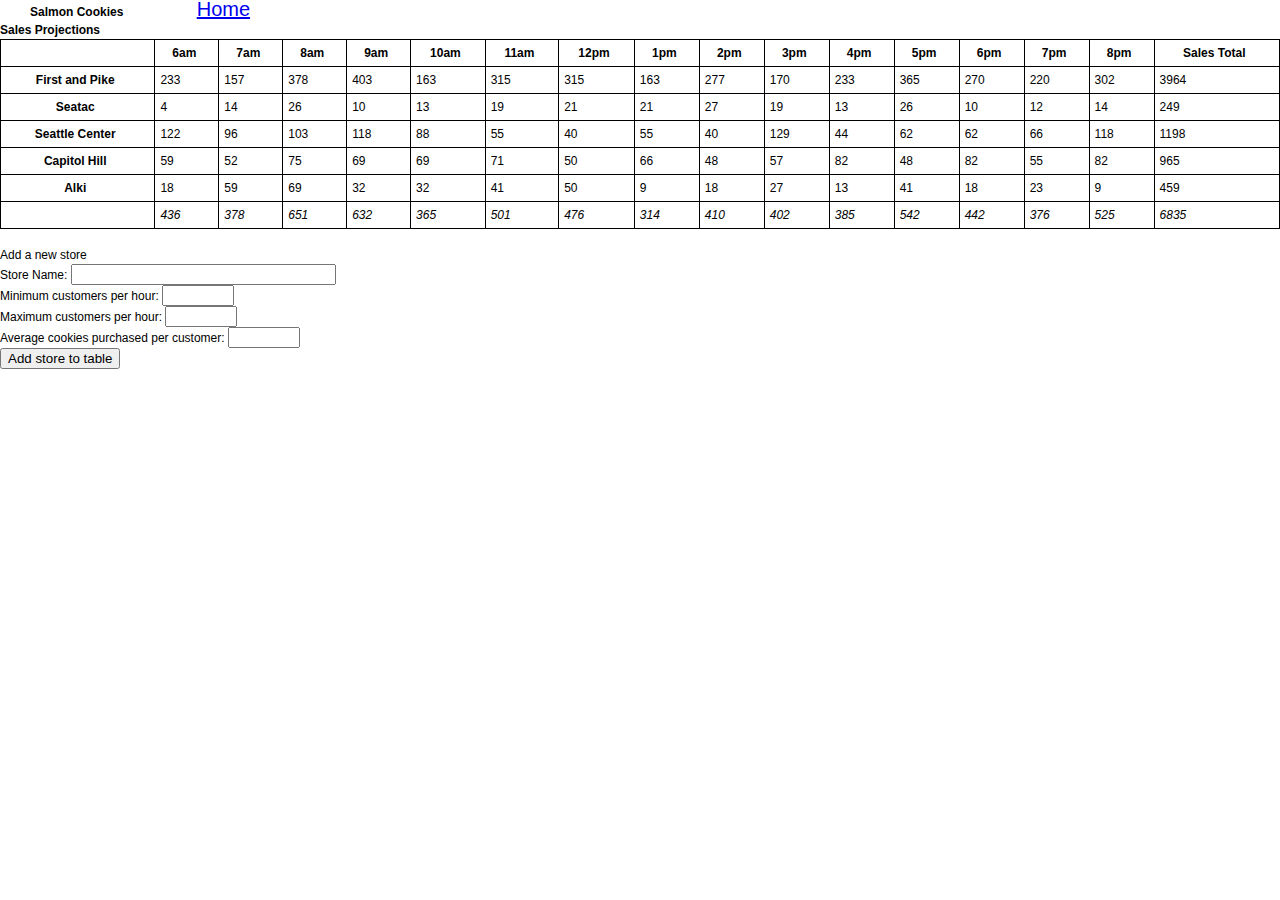
==== sales.html @ 80d75ccb "removed type from stylesheet link" ====
<!DOCTYPE html>
<html>
<head>
  <meta charset="utf-8" />
  <meta http-equiv="X-UA-Compatible" content="IE=edge">
  <title>Sales</title>
  <meta name="viewport" content="width=device-width, initial-scale=1">
  <link rel="stylesheet" type="text/css" href="css/reset.css" />
  <link rel="stylesheet" type="text/css" href="css/vanilla_unreset.css" />
  <link rel="stylesheet" type="text/css" href="css/style.css" />
</head>
<body>
  <h1 id="site-name">Salmon Cookies</h1>
  <a href="index.html" class="navlink">Home</a> 
  <h1>Sales Projections</h1>
  <div id="store-data" class="data"></div>
  <div id="addNewStoreDiv">
    <form id="addNewStoreForm">
      <legend>
      Add a new store
      </legend>
      <fieldset>
        <label for="name">
        Store Name:
        </label>
        <input type="text" id="name" name="name" size="30" maxlength="50" required>
        <br />
        <label for="minCustCt">
        Minimum customers per hour:
        </label>
        <input type="number" name="minCustCt" id="minCustCt" step="1" min="1" max="1000" required>
        <br />
        <label for="maxCustCt">
        Maximum customers per hour:
        </label>
        <input type="number" name="maxCustCt" id="maxCustCt" step="1" min="1" max="1000" required>
        <br />
        <label for="avgPurchaseCt" required>
        Average cookies purchased per customer:
        </label>
        <input type="number" name="avgPurchaseCt" id="avgPurchaseCt" step="1" min="1" max="1000" required>
      </fieldset>
      <input type="submit" id="form-submit" value="Add store to table" />
    </form>
  </div>
</body>
<script src="js/sales.js"></script>
</html>
---- css/vanilla_unreset.css ----
/**
 * Start Vanilla CSS 1.0.2 
 */ 
 body {
	font: 9pt/1.5em sans-serif;
}
pre, code, tt {
	font: 1em/1.5em 'Andale Mono', 'Lucida Console', monospace;
}
h1, h2, h3, h4, h5, h6, b, strong {
	font-weight: bold;
}
em, i, dfn {
	font-style: italic;
}
dfn {
	font-weight:bold;
}
p, code, pre, kbd {
	margin:0 0 1.5em 0;
}
blockquote {
	margin:0 1.5em 1.5em 1.5em;
}
cite {
	font-style: italic;
}
li ul, li ol {
	margin:0 1.5em;
}
ul, ol {
	margin:0 1.5em 1.5em 1.5em;
}
ul {
	list-style-type:disc;
}
ol {
	list-style-type:decimal;
}
ol ol {
	list-style: upper-alpha;
}
ol ol ol {
	list-style: lower-roman;
}
ol ol ol ol {
	list-style: lower-alpha;
}
dl {
	margin:0 0 1.5em 0;
}
dl dt {
	font-weight:bold;
}
dd {
	margin-left:1.5em;
}
table {
	margin-bottom:1.4em;
	width:100%;
}
th {
	font-weight:bold;
}
th, td, caption {
	padding:4px 10px 4px 5px;
}
tfoot {
	font-style:italic;
}
sup, sub {
	line-height:0;
}
abbr, acronym {
	border-bottom: 1px dotted;
}
address {
	margin:0 0 1.5em;
	font-style:italic;
}
del {
	text-decoration: line-through;
}
pre {
	margin:1.5em 0;
	white-space:pre;
}
img.centered, .aligncenter, div.aligncenter {
	display: block;
	margin-left: auto;
	margin-right: auto;
}
img.alignright {
	display: inline;
}
img.alignleft {
	display: inline;
}
.alignright {
	float: right;
	margin-left: 10px;
}
.alignleft {
	float: left;
	margin-right: 10px;
}
img {
	max-width: 100%;
}
* html .clearfix {
    height: 1%;
}
* + html .clearfix {
	display: inline-block;
}
.clearfix:after {
    content: ".";
    display: block;
    height: 0;
    clear: both;
    visibility: hidden;
}
* html .group {
    height: 1%;
}
* + html .group {
	display: inline-block;
}
.group:after {
    content: ".";
    display: block;
    height: 0;
    clear: both;
    visibility: hidden;
}
/**
* End Vanilla CSS
*/
---- css/style.css ----
body::selection{
  background-color: salmon;
}

ul {
  list-style-type:disc;
	margin:0 1.5em 1.5em 1.5em;
}

li ul{
	margin:0 1.5em;
}

nav{
  position: fixed;
  width: 100%;
  height: 60px;
  background-color: white;
  margin: 0;
}

table, th, td {
  border: 1px solid black;
  border-collapse: collapse;
}

header{
  height: 200px;
  padding-top: 100px;
  overflow: hidden;
  background-color: salmon;
}

img.centered, .aligncenter, div.aligncenter {
	display: block;
	margin-left: auto;
	margin-right: auto;
}

.navlink{
  margin-left: 40px;
  margin-right: 40px;
  font-size: 20px;
}

.data{
  font-family: sans-serif;
}

#site-name{
  display: inline;
  margin-left: 30px;
  margin-right: 30px;
}

#main-title{
  text-align: center;
  font-size: 80px;
  padding-top: 0px;
  display: inline; 
}

#salmon{
  width: 25%;
  display: block;
  margin: 0px;
}
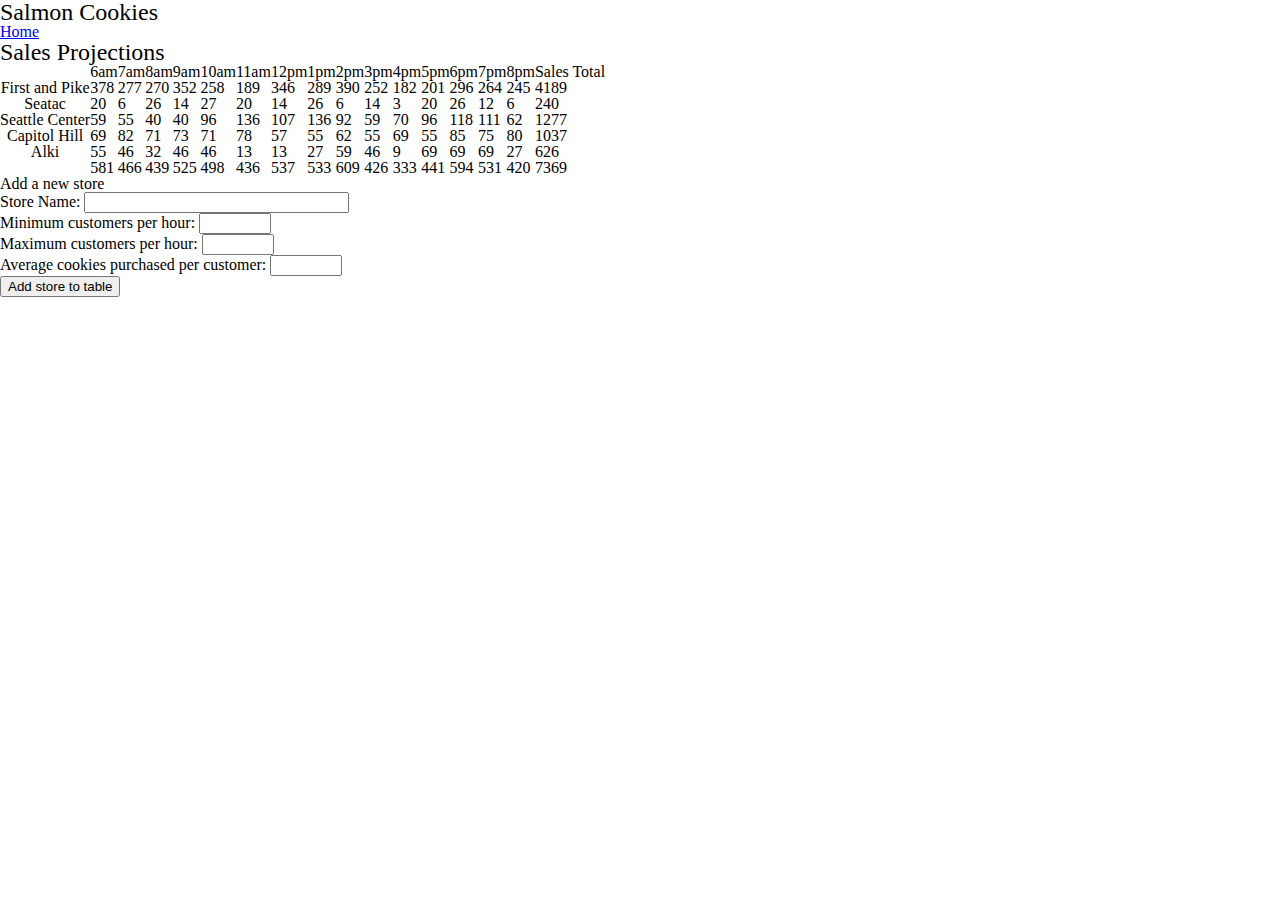
==== commit 5b087c02: "changed styles" ====
--- a/sales.html
+++ b/sales.html
@@ -6,7 +6,6 @@
   <title>Sales</title>
   <meta name="viewport" content="width=device-width, initial-scale=1">
   <link rel="stylesheet" type="text/css" href="css/reset.css" />
-  <link rel="stylesheet" type="text/css" href="css/vanilla_unreset.css" />
   <link rel="stylesheet" type="text/css" href="css/style.css" />
 </head>
 <body>
--- a/css/style.css
+++ b/css/style.css
@@ -1,67 +1,25 @@
-body::selection{
-  background-color: salmon;
+h1{
+	font-size: 24px;
 }
-
-ul {
-  list-style-type:disc;
-	margin:0 1.5em 1.5em 1.5em;
+h2{
+	font-size: 22px;
 }
-
-li ul{
-	margin:0 1.5em;
+h3{
+	font-size: 18px;
 }
-
-nav{
-  position: fixed;
-  width: 100%;
-  height: 60px;
-  background-color: white;
-  margin: 0;
+h4{
+	font-size: 16px;
 }
-
-table, th, td {
-  border: 1px solid black;
+h5{
+	font-size: 12px;
+}
+h6{
+	font-size: 10px;
+}
+table{
+	display: table;
   border-collapse: collapse;
+  border: 5px;
+	border-spacing: 2px;
+	border-color: gray;
 }
-
-header{
-  height: 200px;
-  padding-top: 100px;
-  overflow: hidden;
-  background-color: salmon;
-}
-
-img.centered, .aligncenter, div.aligncenter {
-	display: block;
-	margin-left: auto;
-	margin-right: auto;
-}
-
-.navlink{
-  margin-left: 40px;
-  margin-right: 40px;
-  font-size: 20px;
-}
-
-.data{
-  font-family: sans-serif;
-}
-
-#site-name{
-  display: inline;
-  margin-left: 30px;
-  margin-right: 30px;
-}
-
-#main-title{
-  text-align: center;
-  font-size: 80px;
-  padding-top: 0px;
-  display: inline; 
-}
-
-#salmon{
-  width: 25%;
-  display: block;
-  margin: 0px;
-}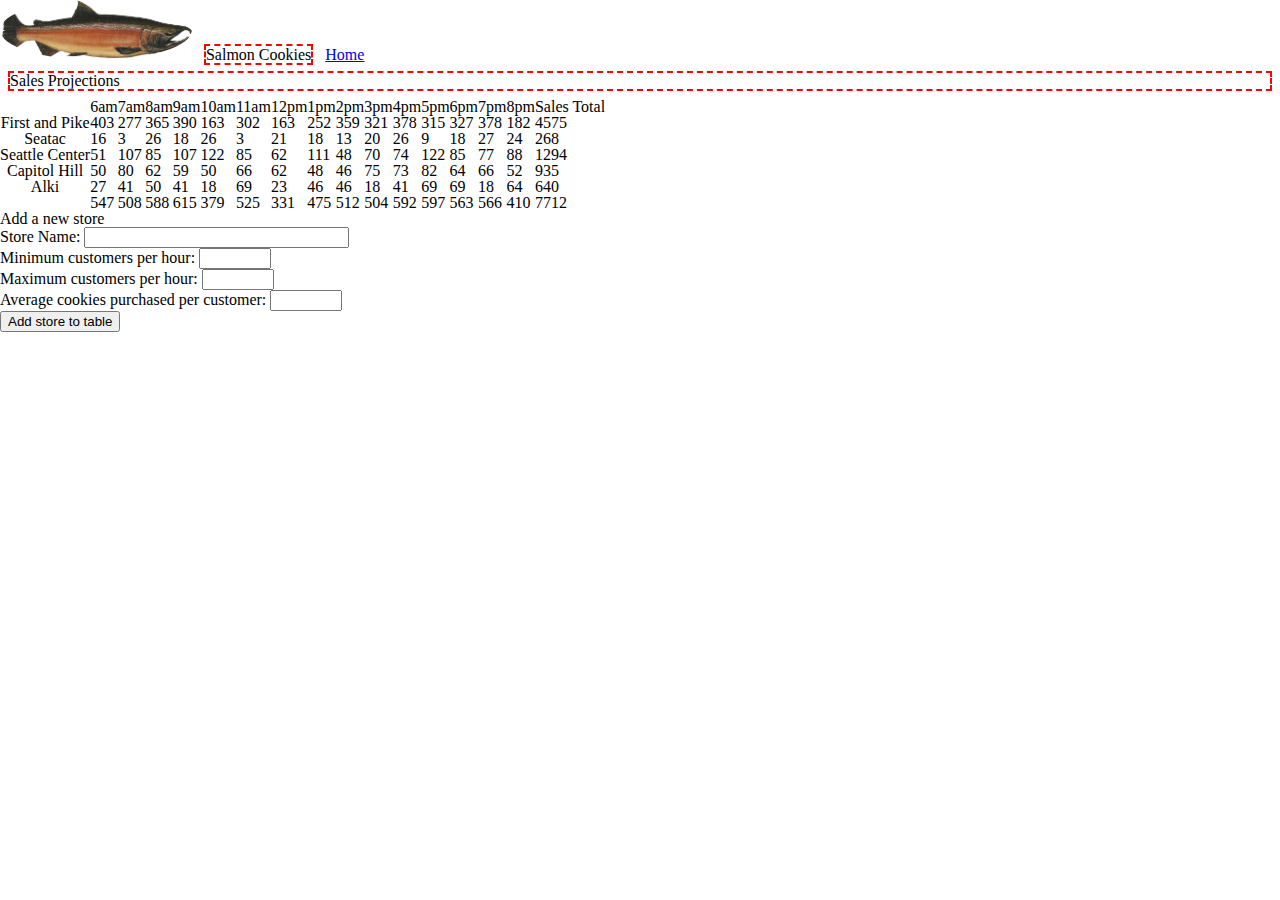
==== commit 9e09099e: "added more html elements to index and sales" ====
--- a/sales.html
+++ b/sales.html
@@ -9,8 +9,14 @@
   <link rel="stylesheet" type="text/css" href="css/style.css" />
 </head>
 <body>
-  <h1 id="site-name">Salmon Cookies</h1>
-  <a href="index.html" class="navlink">Home</a> 
+  <!-- Navigation Bar -->
+  <nav>
+      <img src="assets/salmon.png" id="salmon" alt="salmon">
+      <h1 id="main-title">Salmon Cookies</h1>
+      <a href="index.html" class="navlink">Home</a> 
+  </nav>
+
+  <!-- Sales Projections Table -->
   <h1>Sales Projections</h1>
   <div id="store-data" class="data"></div>
   <div id="addNewStoreDiv">
--- a/css/style.css
+++ b/css/style.css
@@ -1,25 +1,42 @@
-h1{
-	font-size: 24px;
+/* img, nav, fieldset, form, label, legend,
+table, tbody, tfoot, thead, footer, header, a {
+	margin: 10px;
+  padding: 0;
+  outline: 2px black dashed;
+} */
+
+h1, h2, h3, h4, h5, h6{
+  margin: 10px;
+  padding: 0;
+  outline: 2px red dashed;
 }
-h2{
-	font-size: 22px;
+
+/* div{
+  margin: 10px;
+  padding: 10px;
+  outline: 2px blue dashed;
 }
-h3{
-	font-size: 18px;
+
+p{
+  margin: 10px;
+  padding: 10px;
+  outline: 2px purple dashed;
+} */
+
+img{
+  border-radius: 50%;
+  max-width: 15%;
+  max-height: 100%;
 }
-h4{
-	font-size: 16px;
+
+.ALCdiv{
+  display: inline-block;
 }
-h5{
-	font-size: 12px;
+
+#welcome-div{
+  background-image: url(../img/ganapathy-kumar-113604-unsplash.jpg);
 }
-h6{
-	font-size: 10px;
+
+#main-title{
+  display: inline;
 }
-table{
-	display: table;
-  border-collapse: collapse;
-  border: 5px;
-	border-spacing: 2px;
-	border-color: gray;
-}
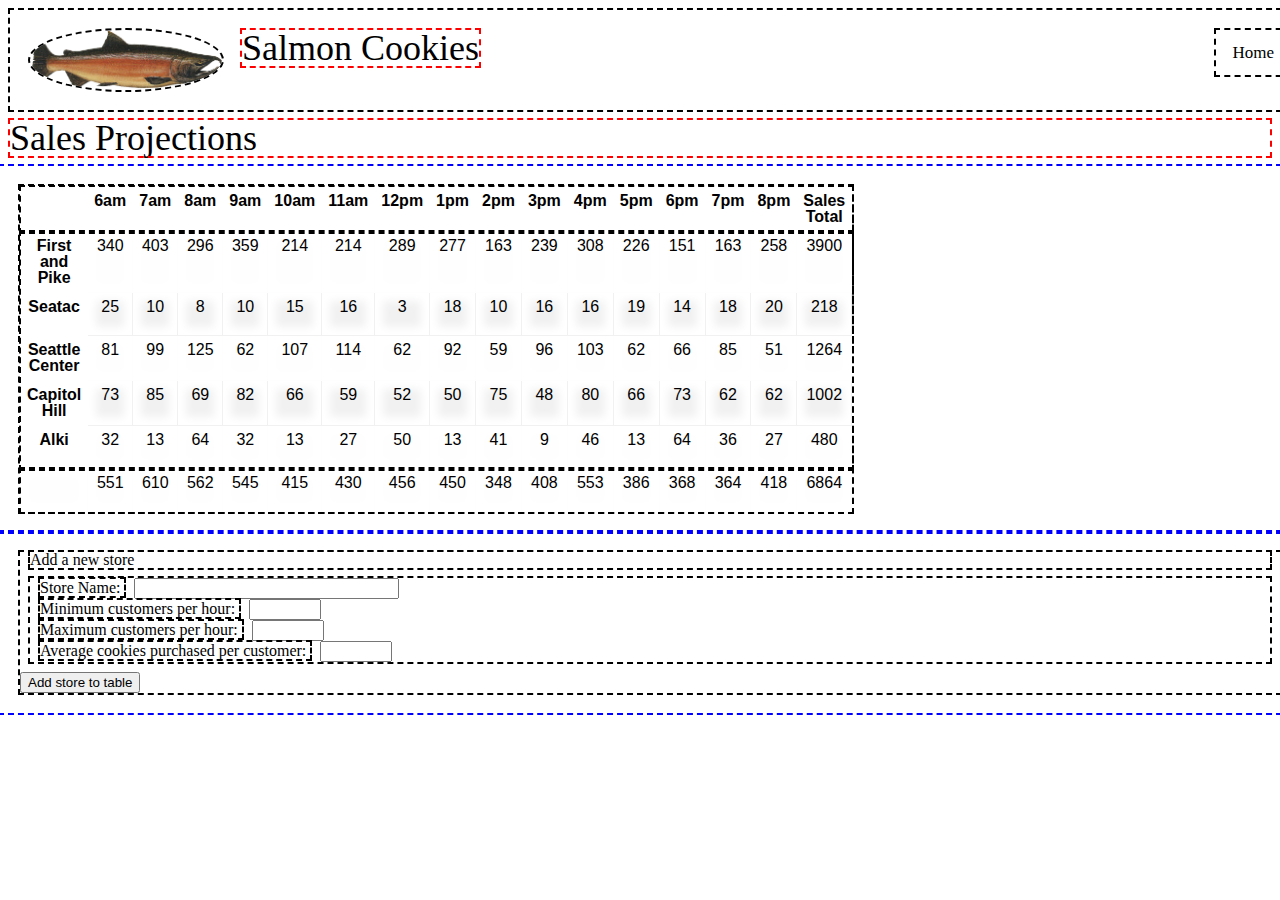
==== commit dc61c177: "added styling to navbar" ====
--- a/sales.html
+++ b/sales.html
@@ -10,7 +10,7 @@
 </head>
 <body>
   <!-- Navigation Bar -->
-  <nav>
+  <nav id="topnav">
       <img src="assets/salmon.png" id="salmon" alt="salmon">
       <h1 id="main-title">Salmon Cookies</h1>
       <a href="index.html" class="navlink">Home</a> 
--- a/css/style.css
+++ b/css/style.css
@@ -1,9 +1,29 @@
-/* img, nav, fieldset, form, label, legend,
+img, nav, fieldset, form, label, legend,
 table, tbody, tfoot, thead, footer, header, a {
 	margin: 10px;
   padding: 0;
   outline: 2px black dashed;
-} */
+}
+
+nav{
+  padding: 10px;
+  overflow: auto;
+  width: 100%;
+}
+
+.navlink{
+  float: right;
+  color: black;
+  text-align: center;
+  padding: 14px 16px;
+  text-decoration: none;
+  font-size: 17px;
+}
+
+h1{
+  font-size: 36px;
+  margin: 10px;
+}
 
 h1, h2, h3, h4, h5, h6{
   margin: 10px;
@@ -11,32 +31,116 @@
   outline: 2px red dashed;
 }
 
-/* div{
-  margin: 10px;
+div{
+  margin: 10px, 10px, 10px, 10px;
   padding: 10px;
   outline: 2px blue dashed;
+  overflow: auto;
+  width: 100%;
 }
 
 p{
   margin: 10px;
   padding: 10px;
   outline: 2px purple dashed;
-} */
+}
+
+ul{
+  margin: 10px;
+  padding: 10px;
+  outline: 2px pink dashed;
+}
 
 img{
   border-radius: 50%;
-  max-width: 15%;
+  max-width: 100%;
   max-height: 100%;
 }
 
+table{
+  font-family: Helvetica, sans-serif;
+  width: 640px;
+  border-collapse: collapse;
+  border-spacing: 0;
+}
+
+td, th{
+  border: 1px solid transparent;
+  height: 30px;
+  transition: all 0.3s;
+  padding: 3px;
+}
+
+th{
+  font-weight: bold;
+}
+
+td{
+  text-align: center;
+}
+
+th, td{
+  padding: 6px;    box-shadow: 0 0 8px 8px white inset;
+}
+
+tr:nth-child(even) td{
+  background: #F1F1F1;
+}
+
+tr:nth-child(odd) td{
+  background: #FEFEFE;
+}
+
+tr td:hover{
+  background: #666;
+  color: #FFF;
+}
+
+thead, tfoot{
+  padding: 5px;
+}
+
+
 .ALCdiv{
-  display: inline-block;
+  width: 30%;
+  float: left;
+  margin: 10px;
+  padding: 5px;
+}
+
+#main-title, #salmon{
+  float: left;
+}
+
+#salmon{
+  max-width: 15%;
+}
+
+#three-main-columns{
+  overflow: auto;
+  width: 100%;
 }
 
 #welcome-div{
   background-image: url(../img/ganapathy-kumar-113604-unsplash.jpg);
+  background-size: cover;
+  height: 400px;
+  box-shadow: 0 0 8px 8px white inset;
 }
 
 #main-title{
   display: inline;
 }
+
+#introduction-p{
+  text-align: center;
+  font-family: sans-serif;
+  color: black;
+}
+
+#about{
+  font-size: 50px;
+  font-family: 'Fjalla One';
+  text-align: center;
+  color: whitesmoke;
+}
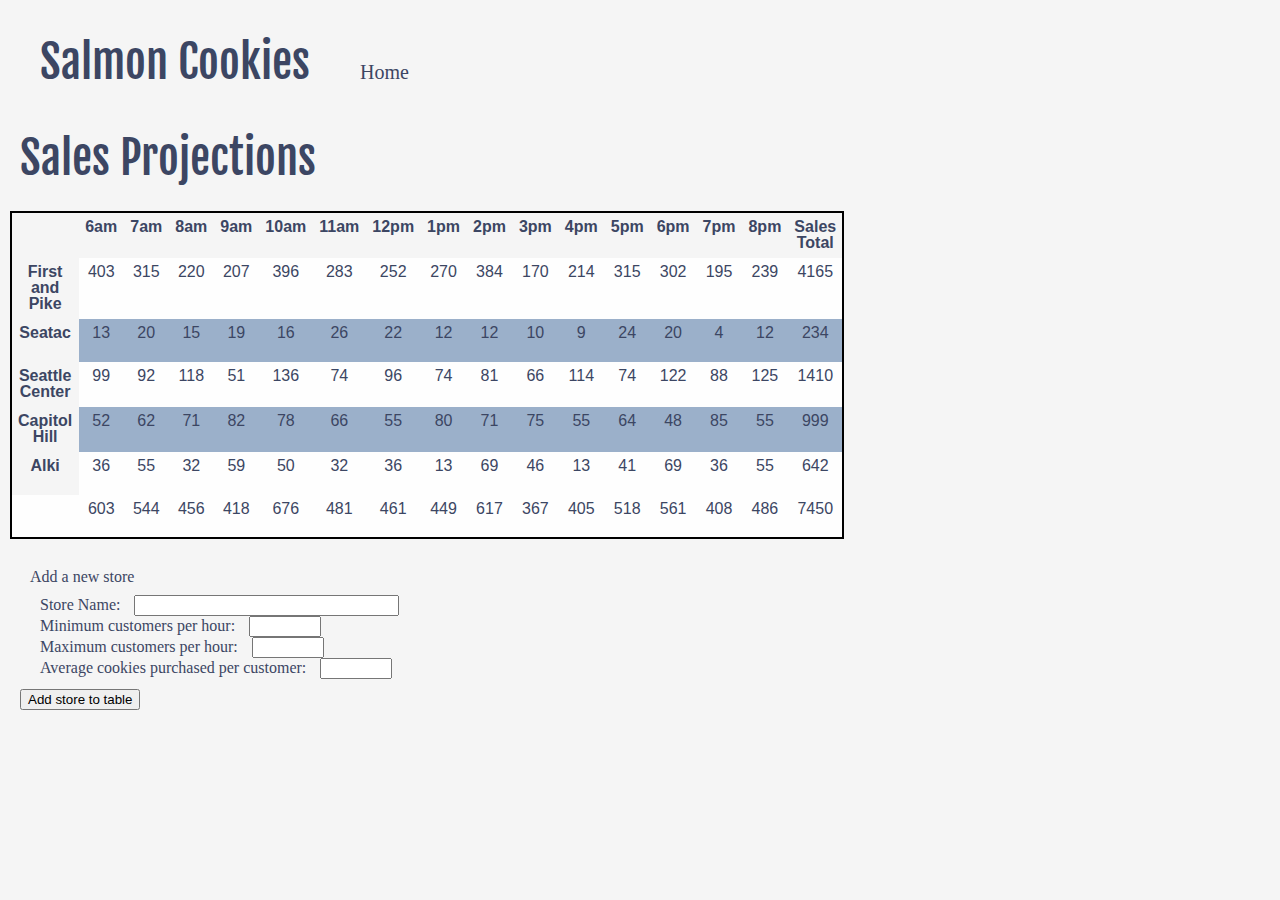
==== commit 49e7106a: "updated styles, changed color scheme" ====
--- a/sales.html
+++ b/sales.html
@@ -5,13 +5,13 @@
   <meta http-equiv="X-UA-Compatible" content="IE=edge">
   <title>Sales</title>
   <meta name="viewport" content="width=device-width, initial-scale=1">
+  <link rel="stylesheet" href="https://fonts.googleapis.com/css?family=Fjalla+One" />
   <link rel="stylesheet" type="text/css" href="css/reset.css" />
   <link rel="stylesheet" type="text/css" href="css/style.css" />
 </head>
 <body>
   <!-- Navigation Bar -->
   <nav id="topnav">
-      <img src="assets/salmon.png" id="salmon" alt="salmon">
       <h1 id="main-title">Salmon Cookies</h1>
       <a href="index.html" class="navlink">Home</a> 
   </nav>
--- a/css/style.css
+++ b/css/style.css
@@ -1,60 +1,61 @@
-img, nav, fieldset, form, label, legend,
-table, tbody, tfoot, thead, footer, header, a {
+main, nav, fieldset, form, label, legend,
+tbody, tfoot, thead, footer, header, a {
 	margin: 10px;
   padding: 0;
-  outline: 2px black dashed;
+  /* outline: 2px black dashed; */
+}
+
+body{
+  background-color:whitesmoke;
+  color: #3c4663;
 }
 
 nav{
   padding: 10px;
+  margin: 10px;
   overflow: auto;
-  width: 100%;
+  width: auto;
+  /* outline: 2px green dashed; */
 }
 
 .navlink{
-  float: right;
-  color: black;
+  color: #3c4663;
+  display: inline-block;
   text-align: center;
   padding: 14px 16px;
   text-decoration: none;
-  font-size: 17px;
+  font-size: 20px;
 }
 
 h1{
-  font-size: 36px;
+  font-size: 45px;
   margin: 10px;
 }
 
 h1, h2, h3, h4, h5, h6{
   margin: 10px;
-  padding: 0;
-  outline: 2px red dashed;
+  padding: 10px;
+  /* outline: 2px red dashed; */
+  font-family: "Fjalla One";
 }
 
 div{
   margin: 10px, 10px, 10px, 10px;
   padding: 10px;
-  outline: 2px blue dashed;
-  overflow: auto;
-  width: 100%;
+  /* outline: 2px blue dashed; */
+  width: auto;
 }
 
 p{
   margin: 10px;
   padding: 10px;
-  outline: 2px purple dashed;
+  /* outline: 2px purple dashed; */
 }
 
 ul{
   margin: 10px;
   padding: 10px;
-  outline: 2px pink dashed;
-}
-
-img{
-  border-radius: 50%;
-  max-width: 100%;
-  max-height: 100%;
+  /* outline: 2px pink dashed; */
 }
 
 table{
@@ -62,6 +63,7 @@
   width: 640px;
   border-collapse: collapse;
   border-spacing: 0;
+  border: 2px black solid;
 }
 
 td, th{
@@ -80,11 +82,11 @@
 }
 
 th, td{
-  padding: 6px;    box-shadow: 0 0 8px 8px white inset;
+  padding: 6px;
 }
 
 tr:nth-child(even) td{
-  background: #F1F1F1;
+  background: rgb(155, 176, 202);
 }
 
 tr:nth-child(odd) td{
@@ -101,45 +103,46 @@
 }
 
 
-.ALCdiv{
-  width: 30%;
-  float: left;
-  margin: 10px;
+div.ALCdiv{
+  width: 250px;
+  display: inline-block;
+  margin: 20px;
   padding: 5px;
+  vertical-align: top;
 }
 
-#main-title, #salmon{
-  float: left;
+div.ALCdiv h2{
+  font-size: 25px;
 }
 
-#salmon{
-  max-width: 15%;
-}
-
-#three-main-columns{
-  overflow: auto;
-  width: 100%;
+main{
+  max-width: auto;
+  text-align: center;
 }
 
 #welcome-div{
-  background-image: url(../img/ganapathy-kumar-113604-unsplash.jpg);
-  background-size: cover;
+  background-image: url(../assets/salmon.png);
+  background-repeat: no-repeat;
+  background-size: 65%;
+  background-position: center;
   height: 400px;
-  box-shadow: 0 0 8px 8px white inset;
+  background-color: salmon;
+  box-shadow: 0 0 8px 8px white inset; */
 }
 
 #main-title{
-  display: inline;
+  display: inline-block;
 }
 
 #introduction-p{
   text-align: center;
-  font-family: sans-serif;
-  color: black;
+  font-family: "Fjalla One";
+  color: whitesmoke;
+  font-size: 24px;
 }
 
 #about{
-  font-size: 50px;
+  font-size: 45px;
   font-family: 'Fjalla One';
   text-align: center;
   color: whitesmoke;
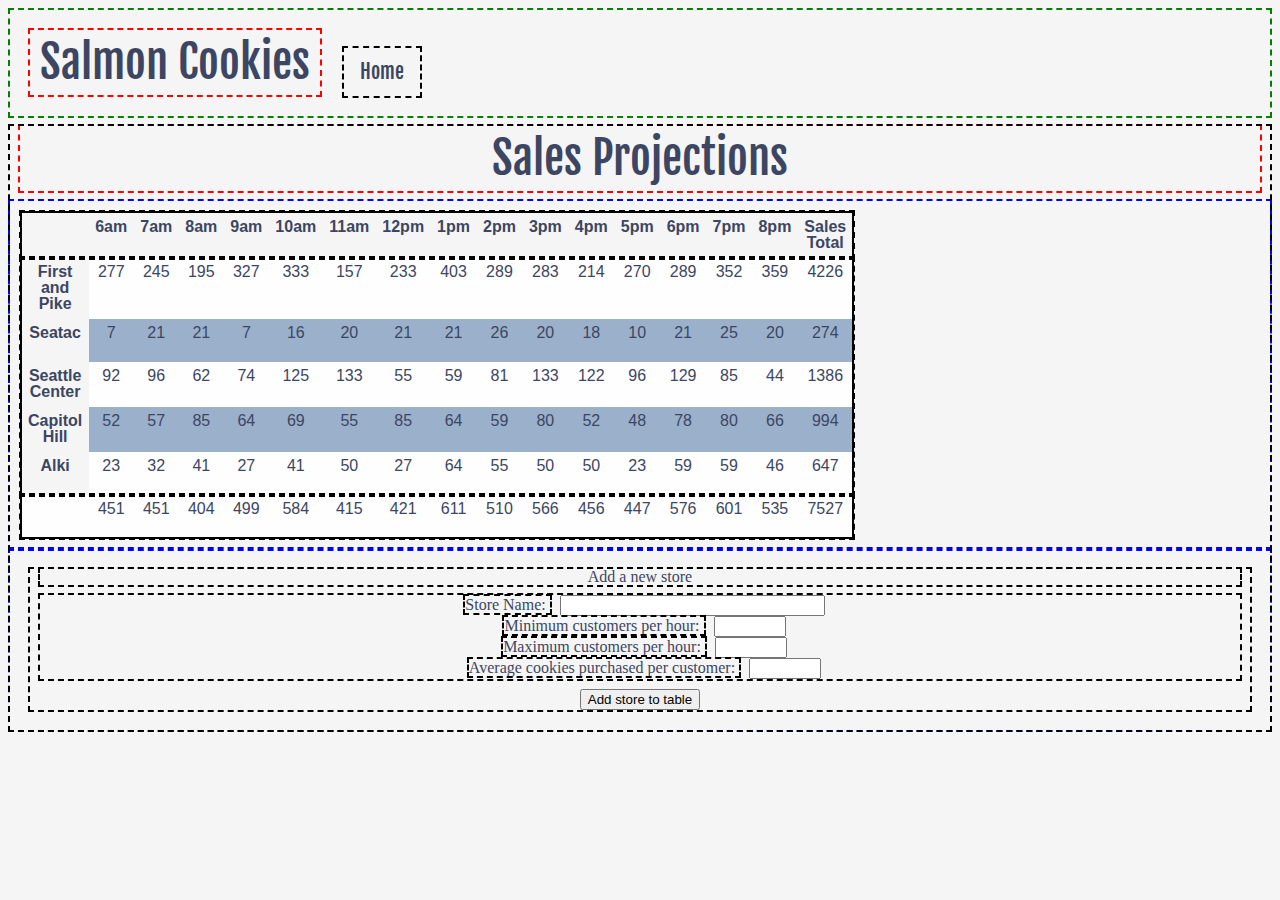
==== commit d6491f87: "added more asset images" ====
--- a/sales.html
+++ b/sales.html
@@ -16,38 +16,40 @@
       <a href="index.html" class="navlink">Home</a> 
   </nav>
 
-  <!-- Sales Projections Table -->
-  <h1>Sales Projections</h1>
-  <div id="store-data" class="data"></div>
-  <div id="addNewStoreDiv">
-    <form id="addNewStoreForm">
-      <legend>
-      Add a new store
-      </legend>
-      <fieldset>
-        <label for="name">
-        Store Name:
-        </label>
-        <input type="text" id="name" name="name" size="30" maxlength="50" required>
-        <br />
-        <label for="minCustCt">
-        Minimum customers per hour:
-        </label>
-        <input type="number" name="minCustCt" id="minCustCt" step="1" min="1" max="1000" required>
-        <br />
-        <label for="maxCustCt">
-        Maximum customers per hour:
-        </label>
-        <input type="number" name="maxCustCt" id="maxCustCt" step="1" min="1" max="1000" required>
-        <br />
-        <label for="avgPurchaseCt" required>
-        Average cookies purchased per customer:
-        </label>
-        <input type="number" name="avgPurchaseCt" id="avgPurchaseCt" step="1" min="1" max="1000" required>
-      </fieldset>
-      <input type="submit" id="form-submit" value="Add store to table" />
-    </form>
-  </div>
+  <main>
+    <!-- Sales Projections Table -->
+    <h1>Sales Projections</h1>
+    <div id="store-data" class="data"></div>
+    <div id="addNewStoreDiv">
+      <form id="addNewStoreForm">
+        <legend>
+        Add a new store
+        </legend>
+        <fieldset>
+          <label for="name">
+          Store Name:
+          </label>
+          <input type="text" id="name" name="name" size="30" maxlength="50" required>
+          <br />
+          <label for="minCustCt">
+          Minimum customers per hour:
+          </label>
+          <input type="number" name="minCustCt" id="minCustCt" step="1" min="1" max="1000" required>
+          <br />
+          <label for="maxCustCt">
+          Maximum customers per hour:
+          </label>
+          <input type="number" name="maxCustCt" id="maxCustCt" step="1" min="1" max="1000" required>
+          <br />
+          <label for="avgPurchaseCt" required>
+          Average cookies purchased per customer:
+          </label>
+          <input type="number" name="avgPurchaseCt" id="avgPurchaseCt" step="1" min="1" max="1000" required>
+        </fieldset>
+        <input type="submit" id="form-submit" value="Add store to table" />
+      </form>
+    </div>
+  </main>
 </body>
 <script src="js/sales.js"></script>
 </html>
--- a/css/style.css
+++ b/css/style.css
@@ -2,7 +2,7 @@
 tbody, tfoot, thead, footer, header, a {
 	margin: 10px;
   padding: 0;
-  /* outline: 2px black dashed; */
+  outline: 2px black dashed;
 }
 
 body{
@@ -13,9 +13,8 @@
 nav{
   padding: 10px;
   margin: 10px;
-  overflow: auto;
   width: auto;
-  /* outline: 2px green dashed; */
+  outline: 2px green dashed;
 }
 
 .navlink{
@@ -25,6 +24,7 @@
   padding: 14px 16px;
   text-decoration: none;
   font-size: 20px;
+  font-family: "Fjalla One";
 }
 
 h1{
@@ -35,27 +35,27 @@
 h1, h2, h3, h4, h5, h6{
   margin: 10px;
   padding: 10px;
-  /* outline: 2px red dashed; */
+  outline: 2px red dashed;
   font-family: "Fjalla One";
 }
 
 div{
   margin: 10px, 10px, 10px, 10px;
   padding: 10px;
-  /* outline: 2px blue dashed; */
+  outline: 2px blue dashed;
   width: auto;
 }
 
 p{
   margin: 10px;
   padding: 10px;
-  /* outline: 2px purple dashed; */
+  outline: 2px purple dashed;
 }
 
 ul{
   margin: 10px;
   padding: 10px;
-  /* outline: 2px pink dashed; */
+  outline: 2px pink dashed;
 }
 
 table{
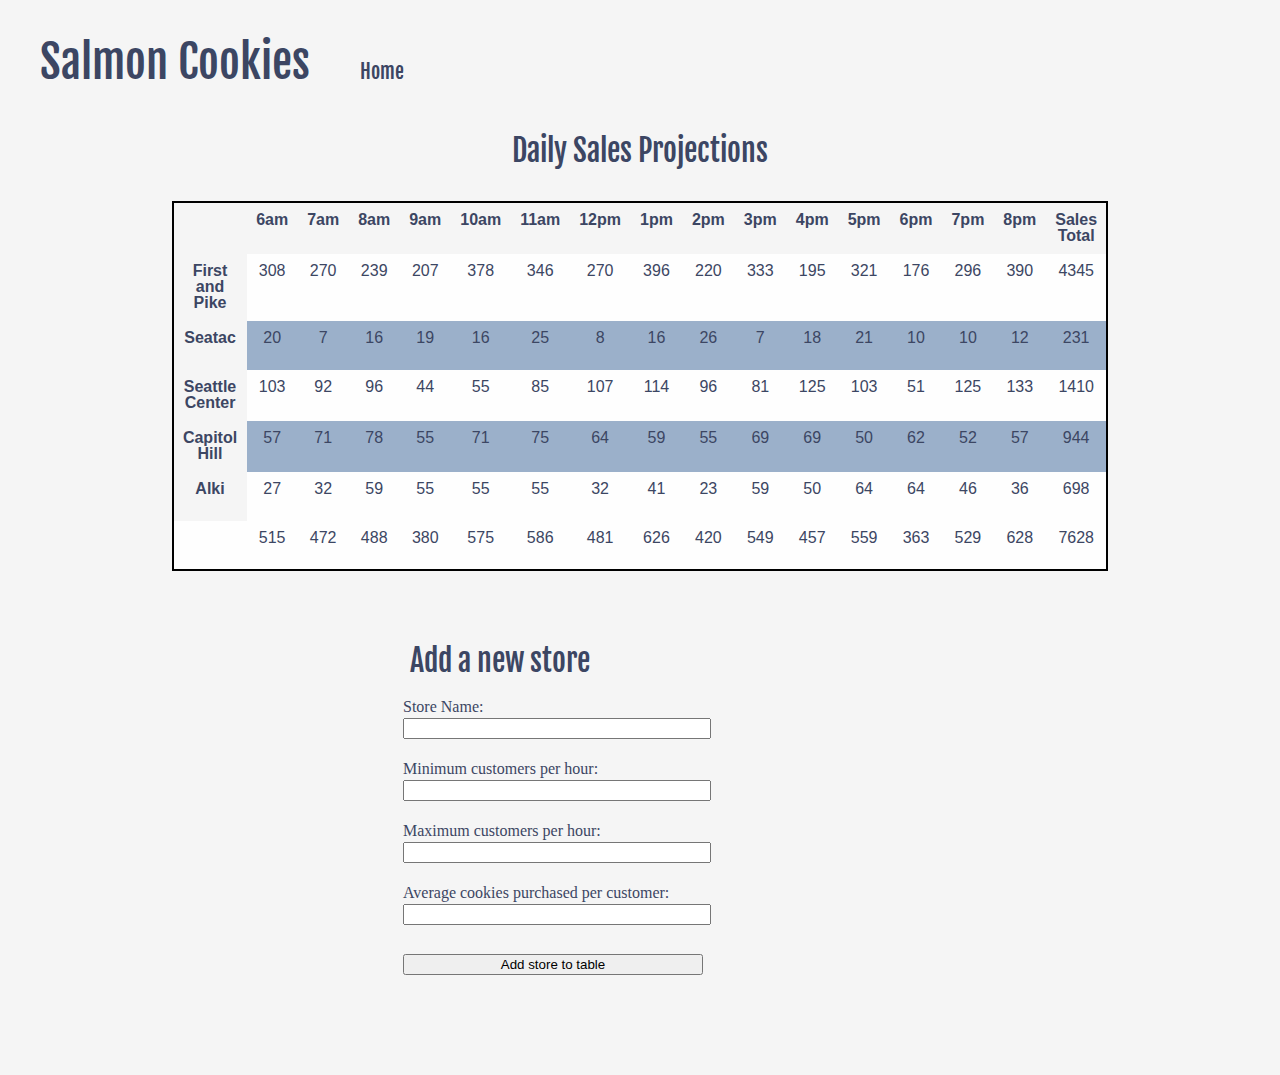
==== commit bce59d86: "added form styling" ====
--- a/sales.html
+++ b/sales.html
@@ -18,10 +18,10 @@
 
   <main>
     <!-- Sales Projections Table -->
-    <h1>Sales Projections</h1>
+    <h1 class="sales-page">Daily Sales Projections</h1>
     <div id="store-data" class="data"></div>
     <div id="addNewStoreDiv">
-      <form id="addNewStoreForm">
+      <form id="newStoreForm">
         <legend>
         Add a new store
         </legend>
@@ -44,9 +44,9 @@
           <label for="avgPurchaseCt" required>
           Average cookies purchased per customer:
           </label>
-          <input type="number" name="avgPurchaseCt" id="avgPurchaseCt" step="1" min="1" max="1000" required>
+          <input type="number" name="avgPurchaseCt" id="avgPurchaseCt" step="0.01" min="1" max="1000" required> </br>
         </fieldset>
-        <input type="submit" id="form-submit" value="Add store to table" />
+        <input type="submit" id="form-submit" value="Add store to table" /> 
       </form>
     </div>
   </main>
--- a/css/style.css
+++ b/css/style.css
@@ -1,8 +1,8 @@
-main, nav, fieldset, form, label, legend,
+main, nav, fieldset, label, legend,
 tbody, tfoot, thead, footer, header, a {
 	margin: 10px;
   padding: 0;
-  outline: 2px black dashed;
+  /* outline: 2px black dashed; */
 }
 
 body{
@@ -10,11 +10,20 @@
   color: #3c4663;
 }
 
+table{
+  margin: auto;
+}
+
+
 nav{
   padding: 10px;
   margin: 10px;
   width: auto;
-  outline: 2px green dashed;
+  /* outline: 2px green dashed; */
+}
+
+form, fieldset{
+  text-align: left;
 }
 
 .navlink{
@@ -32,30 +41,36 @@
   margin: 10px;
 }
 
-h1, h2, h3, h4, h5, h6{
+h1, h2, h3, h4, h5, h6, legend{
   margin: 10px;
   padding: 10px;
-  outline: 2px red dashed;
+  /* outline: 2px red dashed; */
   font-family: "Fjalla One";
 }
 
 div{
   margin: 10px, 10px, 10px, 10px;
   padding: 10px;
-  outline: 2px blue dashed;
+  /* outline: 2px blue dashed; */
   width: auto;
+}
+
+.ALCdiv img{
+  height: 120px;
+  width: auto;
+  border-radius: 50%;
 }
 
 p{
   margin: 10px;
   padding: 10px;
-  outline: 2px purple dashed;
+  /* outline: 2px purple dashed; */
 }
 
 ul{
   margin: 10px;
   padding: 10px;
-  outline: 2px pink dashed;
+  /* outline: 2px pink dashed; */
 }
 
 table{
@@ -70,7 +85,7 @@
   border: 1px solid transparent;
   height: 30px;
   transition: all 0.3s;
-  padding: 3px;
+  padding: 9px;
 }
 
 th{
@@ -79,10 +94,7 @@
 
 td{
   text-align: center;
-}
-
-th, td{
-  padding: 6px;
+  vertical-align: center;
 }
 
 tr:nth-child(even) td{
@@ -115,6 +127,16 @@
   font-size: 25px;
 }
 
+h1.sales-page, legend{
+  font-size: 30px;
+}
+
+label, input{
+  margin: 3px;
+  display: block;
+  width: 300px;
+}
+
 main{
   max-width: auto;
   text-align: center;
@@ -137,7 +159,7 @@
 #introduction-p{
   text-align: center;
   font-family: "Fjalla One";
-  color: whitesmoke;
+  color: #3c4663;
   font-size: 24px;
 }
 
@@ -147,3 +169,23 @@
   text-align: center;
   color: whitesmoke;
 }
+
+#store-data{
+  text-align: center;
+  width: auto;
+  padding: 15px;
+}
+
+#newStoreForm{
+  width: 500px;
+  margin: 50px auto 100px auto;
+}
+
+#form-submit{
+  position: relative;
+  left: 10px;
+}
+
+#addNewStoreDiv{
+  padding: 0px;
+}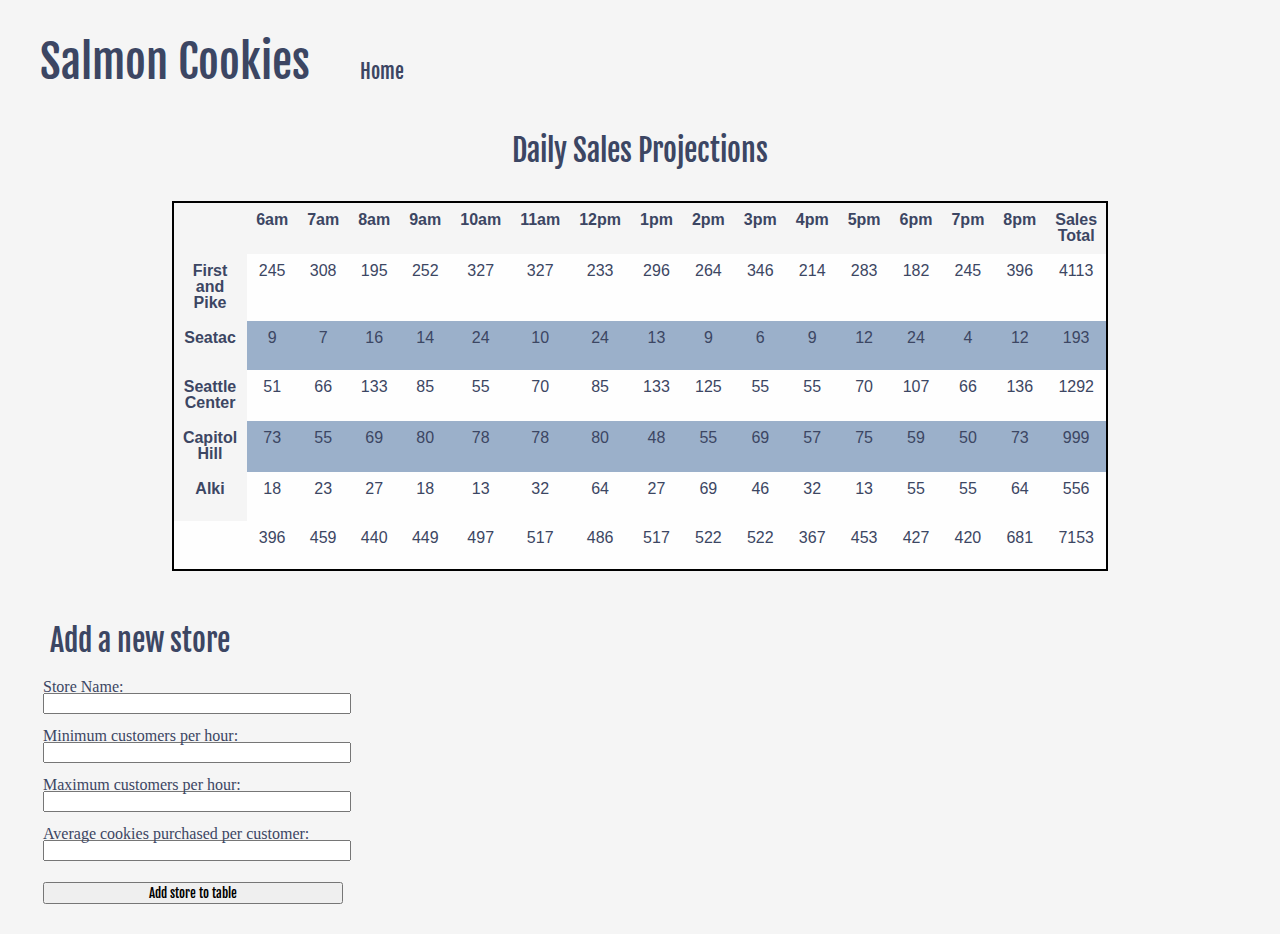
==== commit d44631fc: "tweaked sales.html styling" ====
--- a/sales.html
+++ b/sales.html
@@ -20,36 +20,36 @@
     <!-- Sales Projections Table -->
     <h1 class="sales-page">Daily Sales Projections</h1>
     <div id="store-data" class="data"></div>
-    <div id="addNewStoreDiv">
-      <form id="newStoreForm">
-        <legend>
-        Add a new store
-        </legend>
-        <fieldset>
-          <label for="name">
-          Store Name:
-          </label>
-          <input type="text" id="name" name="name" size="30" maxlength="50" required>
-          <br />
-          <label for="minCustCt">
-          Minimum customers per hour:
-          </label>
-          <input type="number" name="minCustCt" id="minCustCt" step="1" min="1" max="1000" required>
-          <br />
-          <label for="maxCustCt">
-          Maximum customers per hour:
-          </label>
-          <input type="number" name="maxCustCt" id="maxCustCt" step="1" min="1" max="1000" required>
-          <br />
-          <label for="avgPurchaseCt" required>
-          Average cookies purchased per customer:
-          </label>
-          <input type="number" name="avgPurchaseCt" id="avgPurchaseCt" step="0.01" min="1" max="1000" required> </br>
-        </fieldset>
-        <input type="submit" id="form-submit" value="Add store to table" /> 
-      </form>
-    </div>
   </main>
+  <div id="addNewStoreDiv">
+    <form id="newStoreForm">
+      <legend>
+      Add a new store
+      </legend>
+      <fieldset>
+        <label for="name">
+        Store Name:
+        </label>
+        <input type="text" id="name" name="name" size="30" maxlength="50" required>
+        <br />
+        <label for="minCustCt">
+        Minimum customers per hour:
+        </label>
+        <input type="number" name="minCustCt" id="minCustCt" step="1" min="1" max="1000" required>
+        <br />
+        <label for="maxCustCt">
+        Maximum customers per hour:
+        </label>
+        <input type="number" name="maxCustCt" id="maxCustCt" step="1" min="1" max="1000" required>
+        <br />
+        <label for="avgPurchaseCt" required>
+        Average cookies purchased per customer:
+        </label>
+        <input type="number" name="avgPurchaseCt" id="avgPurchaseCt" step="0.01" min="1" max="1000" required> </br>
+      </fieldset>
+      <input type="submit" id="form-submit" value="Add store to table" /> 
+    </form>
+  </div>
 </body>
 <script src="js/sales.js"></script>
 </html>
--- a/css/style.css
+++ b/css/style.css
@@ -133,6 +133,7 @@
 
 label, input{
   margin: 3px;
+  margin-bottom: -5px;
   display: block;
   width: 300px;
 }
@@ -178,14 +179,16 @@
 
 #newStoreForm{
   width: 500px;
-  margin: 50px auto 100px auto;
 }
 
 #form-submit{
   position: relative;
   left: 10px;
+  font-family: "Fjalla One";
+  margin-bottom: 10px;
 }
 
 #addNewStoreDiv{
   padding: 0px;
+  margin: 30px;
 }